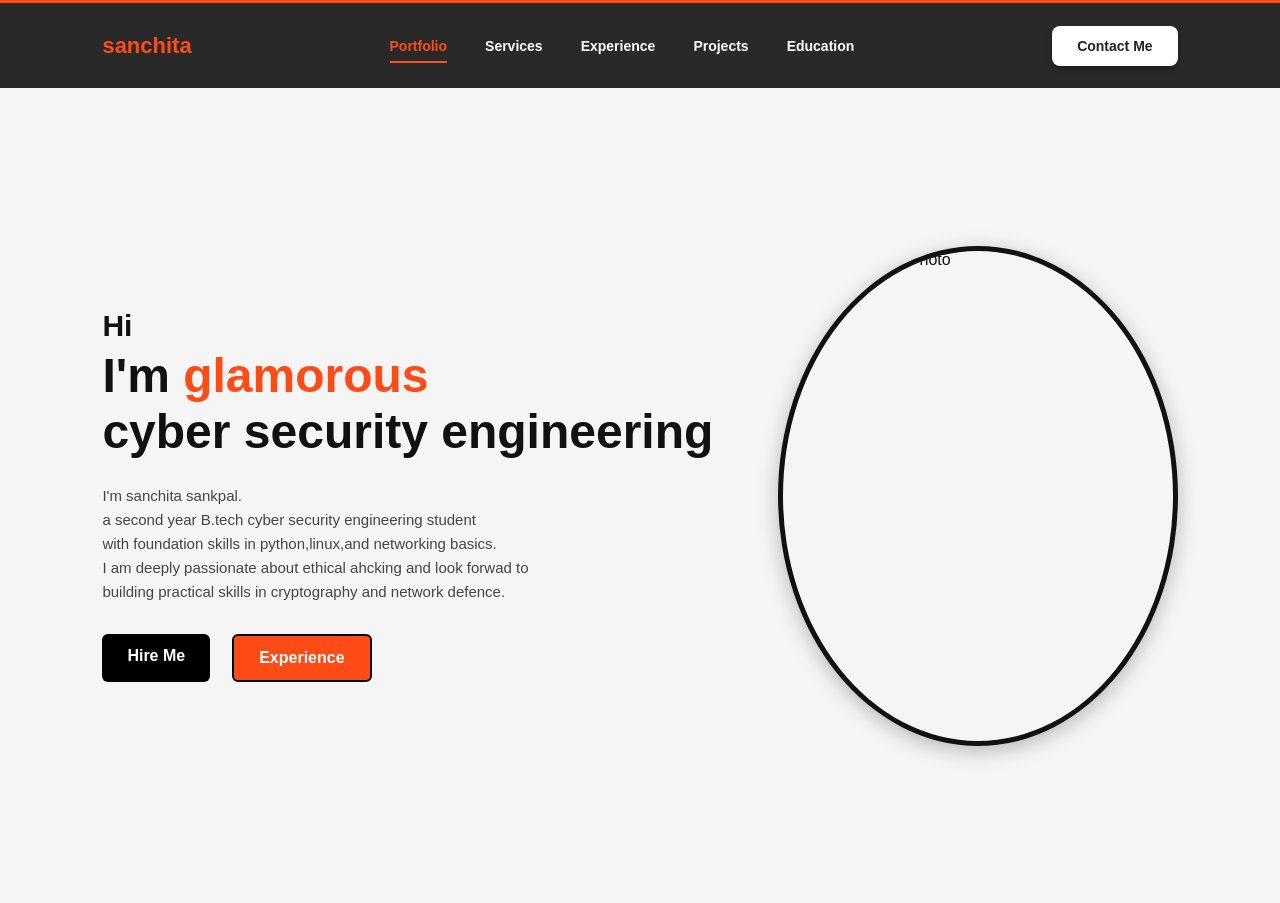
==== index.html @ 8ce3be23 "Rename index (1).html to index.html" ====
<!DOCTYPE html>
<html lang="en">
<head>
    <meta charset="UTF-8">

    <meta name="viewport"
          content="width=device-width, initial-scale=1.0">

    <title>My - Portfolio</title>

    <link rel="stylesheet" href="style.css">
</head>

<body>

    <!-- Navigation Bar -->
    <header>
        <nav class="navbar">

            <div class="logo">
                sanchita
            </div>

            <ul class="nav-links">
                <li><a href="#" class="active">Portfolio</a></li>
                <li><a href="#">Services</a></li>
                <li><a href="#">Experience</a></li>
                <li><a href="#">Projects</a></li>
                <li><a href="#">Education</a></li>
            </ul>

            <a href="#" class="contact-btn">
                Contact Me
            </a>

        </nav>
    </header>


    <!-- Main Content -->
    <main>

        <section class="hero">

            <!-- Left Content -->
            <div class="hero-content">

                <p class="hello">Hi</p>

                <h1>
                    I'm <span>glamorous</span>
                    <br>
                    cyber security engineering
                </h1>

                <p class="description">
                    I'm sanchita sankpal.<br>
                    a second year B.tech cyber security engineering student <br>
                    with foundation skills in python,linux,and networking basics.<br>
                    I am deeply passionate about ethical ahcking and look forwad to<br>
                    building practical skills in cryptography and network defence.
                    
                    
                </p>

                <div class="buttons">
                    <a href="#" class="hire-btn">
                        Hire Me
                    </a>

                    <a href="#" class="experience-btn">
                        Experience
                    </a>
                </div>

            </div>


            <!-- Right Image -->
            <div class="hero-image">

                <img src="./myphoto.jpeg"
                     alt="Hannah Profile Photo">

            </div>

        </section>

    </main>
   
</body>
</html>
---- style.css ----
* {
    margin: 0;
    padding: 0;
    box-sizing: border-box;
}

body {
    font-family: Arial, Helvetica, sans-serif;
    background-color: #f5f5f5;
    color: #111;
}


/* =========================
   Navigation Bar
========================= */

header {
    background-color: #292929;
    border-top: 3px solid #ff4b16;
}

.navbar {
    height: 85px;

    display: flex;
    align-items: center;
    justify-content: space-between;

    padding: 0 8%;

    max-width: 1400px;  
    margin: auto;
}


/* Logo */

.logo {
    color: #ff4b16;
    font-size: 22px;
    font-weight: bold;
}


/* Navigation Links */

.nav-links {
    list-style: none;

    display: flex;
    gap: 38px;
}

.nav-links a {
    color: white;
    text-decoration: none;

    font-size: 14px;
    font-weight: bold;

    padding-bottom: 7px;
}

.nav-links a:hover,
.nav-links .active {
    color: #ff4b16;
    border-bottom: 2px solid #ff4b16;
}


/* Contact Button */

.contact-btn {
    background-color: white;
    color: #222;

    text-decoration: none;

    padding: 12px 25px;

    border-radius: 8px;

    font-size: 14px;
    font-weight: bold;

    box-shadow: 0 3px 5px rgba(0, 0, 0, 0.3);
}

.contact-btn:hover {
    background-color: #ff4b16;
    color: white;
}


/* =========================
   Hero Section
========================= */

.hero {
    min-height: calc(100vh - 85px);

    max-width: 1400px;
    margin: auto;

    padding: 60px 8%;

    display: flex;
    align-items: center;
    justify-content: space-between;

    gap: 50px;
}


/* Left Content */

.hero-content {
    max-width: 620px;
}

.hello {
    font-size: 30px;
    font-weight: bold;

    margin-bottom: 5px;
}

.hero-content h1 {
    font-size: 48px;
    line-height: 1.15;

    margin-bottom: 25px;
}

.hero-content h1 span {
    color: #ff4b16;
}


/* Description */

.description {
    font-size: 15px;
    line-height: 1.6;

    color: #444;

    margin-bottom: 30px;

    max-width: 600px;
}


/* =========================
   Buttons
========================= */

.buttons {
    display: flex;
    gap: 22px;
}

.buttons a {
    text-decoration: none;

    display: inline-block;

    padding: 13px 25px;

    border-radius: 6px;

    font-weight: bold;

    transition: 0.3s;
}


/* Hire Me */

.hire-btn {
    background-color: #000;
    color: white;
}

.hire-btn:hover {
    background-color: #333;
}


/* Experience */

.experience-btn {
    background-color: #ff4b16;
    color: white;

    border: 2px solid #000;
}

.experience-btn:hover {
    background-color: #000;
}


/* =========================
   Profile Image
========================= */

.hero-image {
    width: 400px;
    height: 500px;

    display: flex;
    align-items: center;
    justify-content: center;
}

.hero-image img {
    width: 400px;
    height: 500px;

    object-fit: cover;

    border-radius: 50%;

    border: 5px solid #111;

    box-shadow: 0 5px 20px rgba(0, 0, 0, 0.25);
}


/* =========================
   Responsive Design
========================= */

@media (max-width: 900px) {

    .navbar {
        padding: 0 5%;
    }

    .nav-links {
        gap: 15px;
    }

    .hero {
        padding: 50px 5%;

        flex-direction: column;

        text-align: center;
    }

    .hero-content {
        max-width: 700px;
    }

    .description {
        margin-left: auto;
        margin-right: auto;
    }

    .buttons {
        justify-content: center;
    }

    .hero-image {
        width: 320px;
        height: 400px;
    }

    .hero-image img {
        width: 320px;
        height: 400px;
    }
}


/* =========================
   Mobile
========================= */

@media (max-width: 600px) {

    .navbar {
        height: auto;

        padding: 20px;

        flex-direction: column;

        gap: 20px;
    }

    .nav-links {
        flex-wrap: wrap;
        justify-content: center;
    }

    .contact-btn {
        display: none;
    }

    .hero {
        padding: 40px 20px;
    }

    .hello {
        font-size: 24px;
    }

    .hero-content h1 {
        font-size: 34px;
    }

    .description {
        font-size: 14px;
    }

    .hero-image {
        width: 280px;
        height: 350px;
    }

    .hero-image img {
        width: 280px;
        height: 350px;
    }

    .buttons {
        flex-direction: column;
        align-items: center;
    }

    .buttons a {
        width: 160px;
        text-align: center;
    }
}
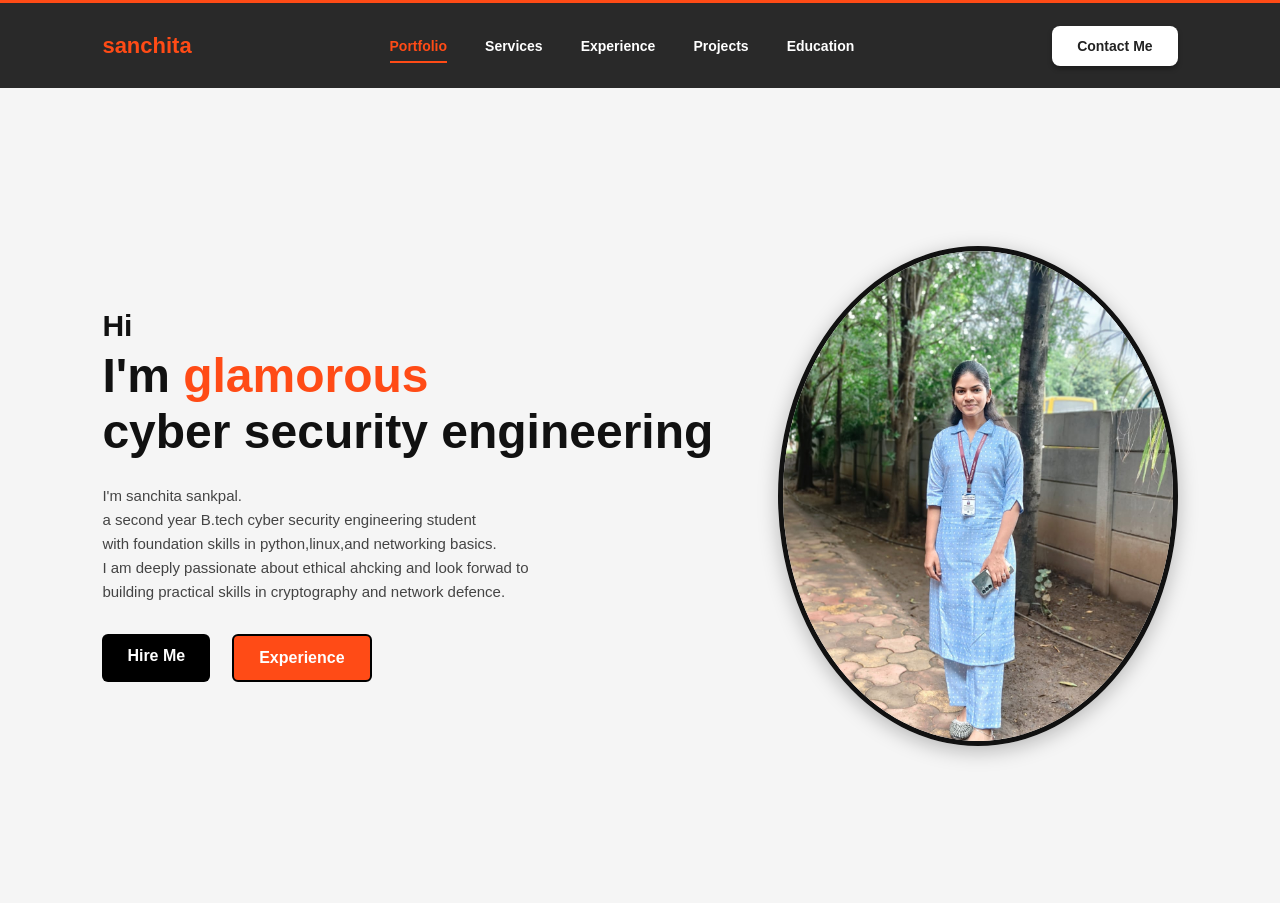
==== commit 627f30a7: "Update index.html" ====
--- a/index.html
+++ b/index.html
@@ -79,7 +79,7 @@
             <!-- Right Image -->
             <div class="hero-image">
 
-                <img src="./myphoto.jpeg"
+                <img src="./WhatsApp Image 2026-08-14 at 12.31.47 PM.jpeg"
                      alt="Hannah Profile Photo">
 
             </div>
